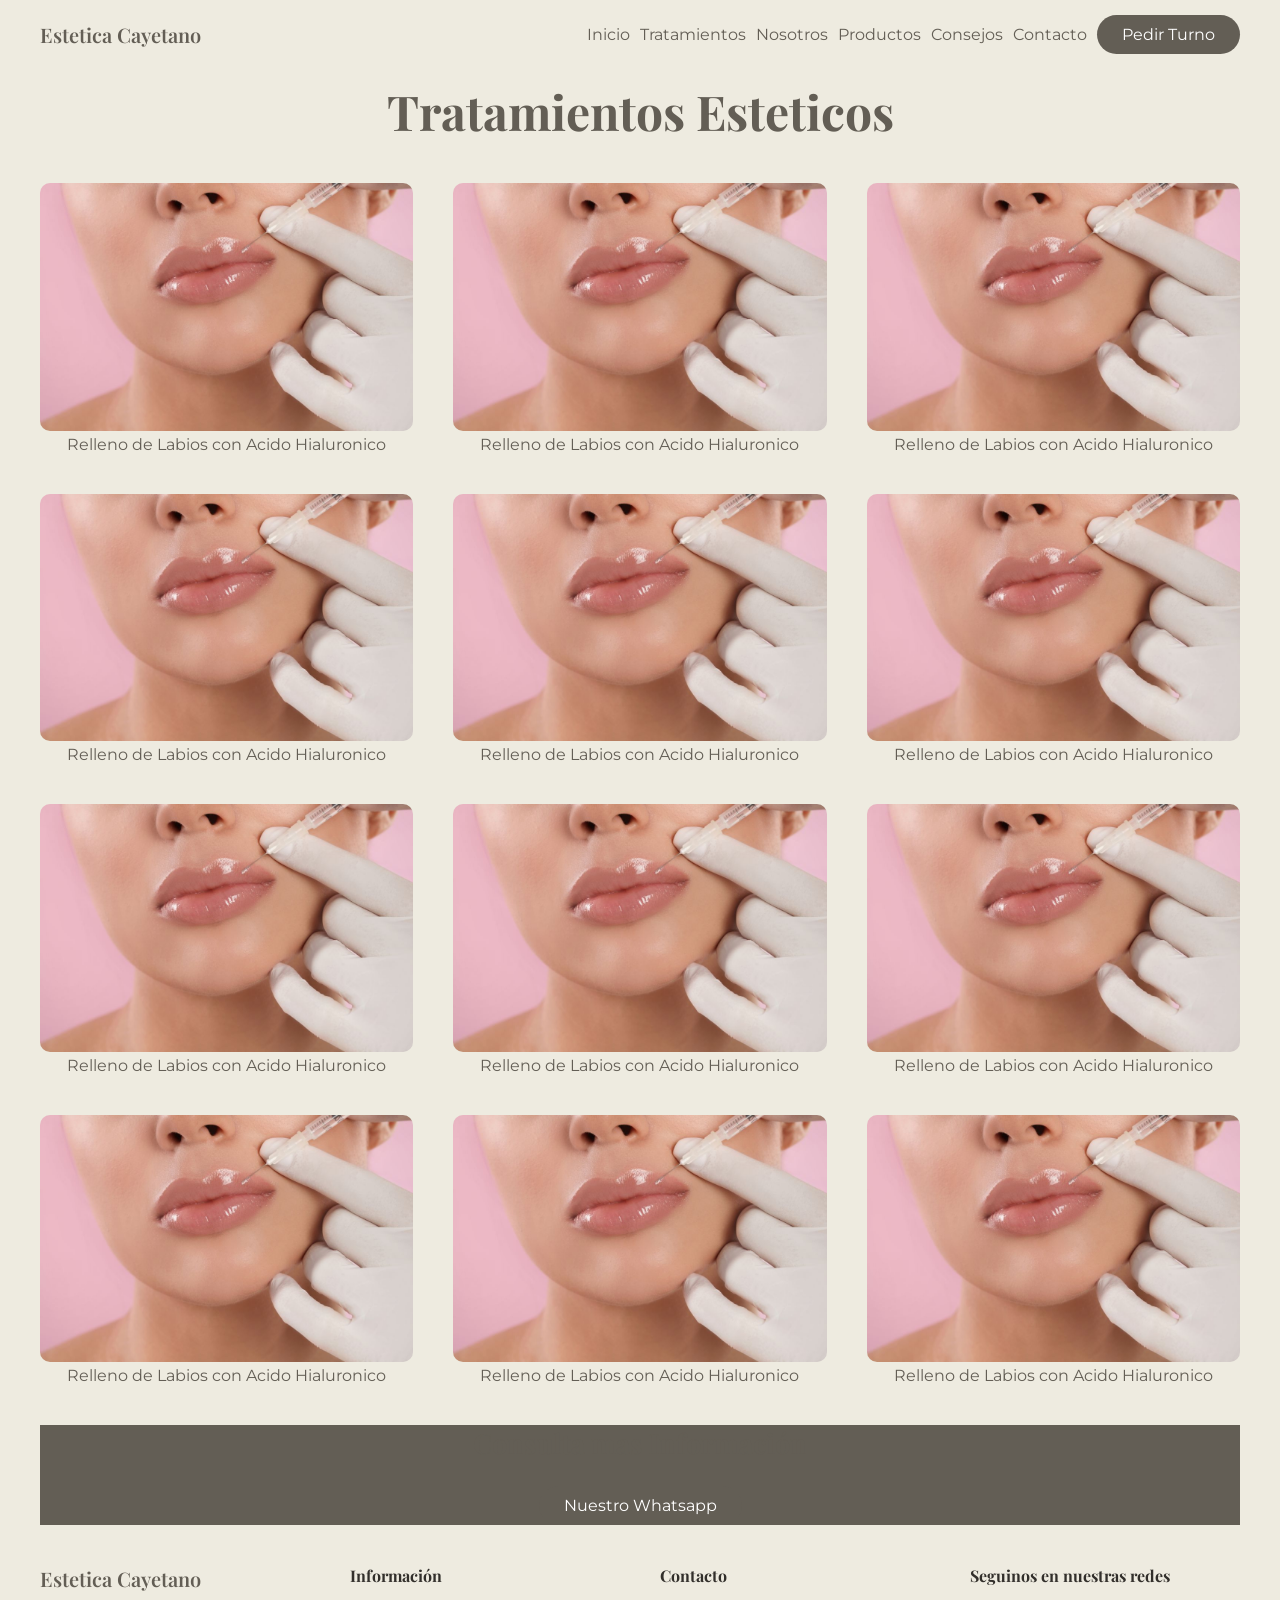
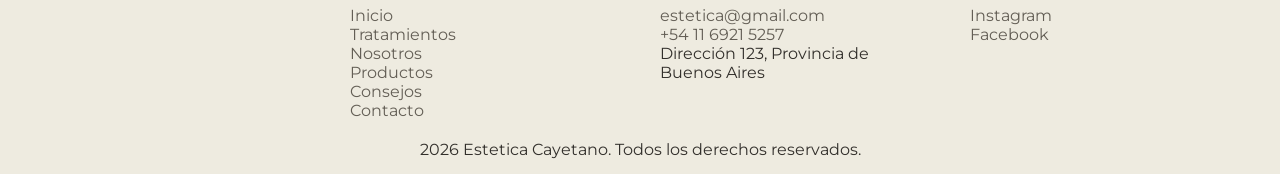
==== tratamientos.html @ 42848b3e "Corrección del footer y contenido en la pagina de tratamientos" ====
<!DOCTYPE html>
<html lang="en">

<head>
    <meta charset="UTF-8">
    <meta name="viewport" content="width=device-width, initial-scale=1.0">
    <link rel="stylesheet" href="./assets/css/style.css">
    <link rel="preconnect" href="https://fonts.googleapis.com">
    <link rel="preconnect" href="https://fonts.gstatic.com" crossorigin>
    <link
        href="https://fonts.googleapis.com/css2?family=Montserrat:wght@300;400;500&family=Playfair+Display:ital,wght@0,500;0,600;1,400&display=swap"
        rel="stylesheet">
    <title>Nuestroa Tratamientos</title>
</head>

<body>
    <header>
        <div class="contenedor">
            <header class="cabezal margin-bottom-l">
                <a class="marca" href="./index.html">Estetica Cayetano</a>
                <nav>
                    <ul class="lista-menu">
                        <li>
                            <a href="index.html">Inicio</a>
                        </li>
                        <li>
                            <a href="./tratamientos.html">Tratamientos</a>
                        </li>
                        <li>
                            <a href="./nosotros.html">Nosotros</a>
                        </li>
                        <li>
                            <a href="./productos.html">Productos</a>
                        </li>
                        <li>
                            <a href="./consejos.html">Consejos</a>
                        </li>
                        <li>
                            <a href="./contacto.html">Contacto</a>
                        </li>
                        <li>
                            <a class=" boton boton-primario" href="./contacto.html">Pedir Turno</a>
                        </li>
                    </ul>
                </nav>
            </header>

            <main>
                <nav>
                    <h1 class="titulo texto texto-centrado margin-bottom-xl">Tratamientos Esteticos</h1>

                    <div class="display-grid display-grid-3 texto-centrado margin-bottom-xl">
                        <div>
                            <a href="./labios.html"><img src="./assets/img/labios-con-acido.jpg"
                                    alt="Relleno de Labios con Acido Hialuronico">Relleno de Labios con Acido
                                Hialuronico</a>
                        </div>

                        <div>
                            <a href="./labios.html"><img src="./assets/img/labios-con-acido.jpg"
                                    alt="Relleno de Labios con Acido Hialuronico">Relleno de Labios con Acido
                                Hialuronico</a>
                        </div>

                        <div>
                            <a href="./labios.html"><img src="./assets/img/labios-con-acido.jpg"
                                    alt="Relleno de Labios con Acido Hialuronico">Relleno de Labios con Acido
                                Hialuronico</a>
                        </div>

                        <div>
                            <a href="./labios.html"><img src="./assets/img/labios-con-acido.jpg"
                                    alt="Relleno de Labios con Acido Hialuronico">Relleno de Labios con Acido
                                Hialuronico</a>
                        </div>

                        <div>
                            <a href="./labios.html"><img src="./assets/img/labios-con-acido.jpg"
                                    alt="Relleno de Labios con Acido Hialuronico">Relleno de Labios con Acido
                                Hialuronico</a>
                        </div>

                        <div>
                            <a href="./labios.html"><img src="./assets/img/labios-con-acido.jpg"
                                    alt="Relleno de Labios con Acido Hialuronico">Relleno de Labios con Acido
                                Hialuronico</a>
                        </div>

                        <div>
                            <a href="./labios.html"><img src="./assets/img/labios-con-acido.jpg"
                                    alt="Relleno de Labios con Acido Hialuronico">Relleno de Labios con Acido
                                Hialuronico</a>
                        </div>

                        <div>
                            <a href="./labios.html"><img src="./assets/img/labios-con-acido.jpg"
                                    alt="Relleno de Labios con Acido Hialuronico">Relleno de Labios con Acido
                                Hialuronico</a>
                        </div>

                        <div>
                            <a href="./labios.html"><img src="./assets/img/labios-con-acido.jpg"
                                    alt="Relleno de Labios con Acido Hialuronico">Relleno de Labios con Acido
                                Hialuronico</a>
                        </div>

                        <div>
                            <a href="./labios.html"><img src="./assets/img/labios-con-acido.jpg"
                                    alt="Relleno de Labios con Acido Hialuronico">Relleno de Labios con Acido
                                Hialuronico</a>
                        </div>

                        <div>
                            <a href="./labios.html"><img src="./assets/img/labios-con-acido.jpg"
                                    alt="Relleno de Labios con Acido Hialuronico">Relleno de Labios con Acido
                                Hialuronico</a>
                        </div>

                        <div>
                            <a href="./labios.html"><img src="./assets/img/labios-con-acido.jpg"
                                    alt="Relleno de Labios con Acido Hialuronico">Relleno de Labios con Acido
                                Hialuronico</a>
                        </div>
                    </div>

                    <div class="texto-centrado consulta margin-bottom-xl">
                        <h2>Consulta mas Información</h2>

                        <div>
                            <div>
                                <a class="boton boton-primario" href="tel:+541169215257">Nuestro Whatsapp</a>
                            </div>
                        </div>
                    </div>


                </nav>
            </main>

            <footer class="pie-de-pagina texto-izquierda">

                <nav>
                    <div class="display-grid display-grid-4">
                        <div>
                            <a class="marca" href="./index.html">Estetica Cayetano</a>
                        </div>

                        <div>
                            <h4>Información</h4>
                            <ul class="lista-limpia">
                                <li>
                                    <a href="index.html">Inicio</a>
                                </li>
                                <li>
                                    <a href="./tratamientos.html">Tratamientos</a>
                                </li>
                                <li>
                                    <a href="./nosotros.html">Nosotros</a>
                                </li>
                                <li>
                                    <a href="./productos.html">Productos</a>
                                </li>
                                <li>
                                    <a href="./consejos.html">Consejos</a>
                                </li>
                                <li>
                                    <a href="./contacto.html">Contacto</a>
                                </li>
                            </ul>
                        </div>

                        <div>
                            <h4>Contacto</h4>
                            <ul class="lista-limpia">
                                <li>
                                    <a href="mailto:estetica@gmail.com">estetica@gmail.com</a>
                                </li>
                                <li>
                                    <a href="tel:+541169215257">+54 11 6921 5257</a>
                                </li>
                                <li>
                                    Dirección 123, Provincia de Buenos Aires
                                </li>
                            </ul>
                        </div>


                        <div>
                            <h4>Seguinos en nuestras redes</h4>
                            <ul class="lista-limpia">
                                <li>
                                    <a href="https://instagram.com" target="_blank">Instagram</a>
                                </li>
                                <li>
                                    <a href="https://facebook.com" target="_blank">Facebook</a>
                                </li>
                            </ul>
                        </div>
                    </div>
                </nav>
                <p class="texto-centrado">2026 Estetica Cayetano. Todos los derechos reservados.</p>
            </footer>
        </div>


</body>

</html>
---- assets/css/style.css ----
:root {
    --color-gris: #FFFFFF;
    --color-fondo: #EEEBE0;
    --color-primario: #635E55;
    --color-primario-hover: #4D4942;
    --color-secundario: #E2D1C2;
    --color-secundario-hover: #D6C2B0;
    --color-texto: #322F2B;
    --fuente-titulos: 'Playfair Display', serif;
    --fuente-textos: 'Montserrat', sans-serif;
    --tamaño-texto: 16px;
    --tamaño-texto-l: 20px;
    --gap-xs: 5px;
    --gap-s: 10px;
    --gap: 15px;
    --gap-l: 25px;
    --gap-xl: 40px;
    --gap-xxl: 70px;
    --radius: 10px;
    --radius-s: 5px;
    --radius-l: 100px;
}

* {
    margin: 0;
    padding: 0;
}

body {
    background-color: var(--color-fondo);
    color: var(--color-texto);
    font-family: var(--fuente-textos);
    font-size: var(--tamaño-texto);
}

img {
    width: 100%;
    height: auto;
    border-radius: var(--radius);
}

a {
    color: var(--color-primario);
    text-decoration: none;
}

a:hover {
    color: var(--color-primario-hover);
}

h1, h2, h3, h4, h5, h6 {
    margin-bottom: var(--gap-l);
    font-family: var(--fuente-titulos);
}

h1 {
    color: var(--color-primario);
    font-size: calc(var(--tamaño-texto) * 3);
}

h2 {
    color: var(--color-primario);
    font-size: calc(var(--tamaño-texto) * 1.7);
}

h3 {
    margin-bottom: var(--gap-s);
}

h4 {
    margin-bottom: 0;
}

p {
    margin-bottom: var(--gap);
}

ul {
    padding-left: var(--gap-l);
}

li {
    margin-bottom: var(--gap-xs);
}

table {
    border: 1px solid var(--color-texto);
    width: 100%;
    text-align: center;
}

th {
    border: 1px solid var(--color-texto);
    padding: var(--tamaño-texto);
}

td {
    border: 1px solid var(--color-texto);
    padding: var(--gap);
}

tfoot {
    font-weight: 600;
}

.texto-centrado {
    text-align: center;
}

.texto-izquierda {
    text-align: left;
}

.texto-derecha {
    text-align: right;
}

.texto-balanceado {
    text-wrap: balance;
}

.lista-limpia {
    padding-left: 0;
    list-style: none;
    margin: 20px 0;
}

.lista-puntos {
    margin: 20px 0;
}

.lista-limpia li {
    margin-bottom: var(--margin-xs);
}

.lista-menu {
    display: flex;
    gap: var(--gap-s);
    justify-content: center;
    align-items: center;
    padding-left: 0;
    list-style: none;
}
.lista-menu li {
    margin-bottom: 0;
}

.lista-menu li a {
    text-decoration: none;
}

.lista-menu li a:hover {
    text-decoration: underline;
}

/* SISTEMAS GRILLA */

.display-grid {
    display: grid;
    gap: var(--gap);
}

.display-grid-l {
    gap: var(--gap-l);
}

.display-grid-2 {
    grid-template-columns: repeat(2,1fr);
}

.display-grid-3 {
    grid-template-columns: repeat(3,1fr);
    gap: var(--gap-xl);
}

.display-grid-4 {
    grid-template-columns: repeat(4,1fr);
    gap: var(--gap-xl);
}

/* AJUSTES DE IMAGENES */

.img-cover {
    object-fit: cover;
}


.boton {
    padding: var(--gap-s) var(--gap-l) var(--gap-s) var(--gap-l); /* Arriba, derecha, abajo e izquierda */
    display: inline-block;
    border-radius: var(--radius-l);
    text-decoration: none;
}

.boton-l {
    font-size: var(--tamaño-texto-l);
    padding: var(--gap) var(--gap-l) var(--gap) var(--gap-l);
}

.boton-primario {
    background-color: var(--color-primario);
    color: white;
}

.boton-primario:hover {
    background-color: var(--color-primario-hover);
    color: white;  
}

.boton-secundario {
    background-color: var(--color-secundario);
    color: var(--color-primario-hover);
}

.boton-secundario:hover {
    background-color: var(--color-secundario-hover);
    color: var(--color-primario-hover);  
}
.contenedor {
    max-width: 1200px;
    margin-left: auto;
    margin-right: auto;
    padding: var(--gap);
    
    /* border: 1px solid var(--color-texto);
    border-radius: var(--tamaño-texto);*/
}

.cabezal {
    display: flex;
    justify-content: space-between;
    align-items: center;
}

.marca {
    font-family: var(--fuente-titulos);
    font-size: var(--tamaño-texto-l);
    font-weight: 600;
    color: var(--color-primario);
}

.seccion {
    padding-top: var(--gap-l);
    padding-bottom: var(--gap-l);
}

.seccion-xl {
    padding-top: var(--gap-xl);
    padding-bottom: var(--gap-xl);
}

.grilla-flex {
    display: flex;
    gap: var(--gap);
}

.icono-review {
    width: 50px;
    height: 50px;
    border-radius: 50%;
    object-fit: cover;

}

.pie-de-pagina {
}

.pie-de-pagina p {
    margin-bottom: 0;
    
}

.separacion-redes {
    margin-top: var(--tamaño-texto);
    margin-bottom: var(--tamaño-texto);
}

/* SISTEMA DE MARGIN Y PADDING */

.margin-bottom {
    margin-bottom:  var(--gap);
}

.margin-bottom-xs {
    margin-bottom:  var(--gap-xs);
}

.margin-bottom-s {
    margin-bottom:  var(--gap-s);
}

.margin-bottom-l {
    margin-bottom:  var(--gap-l);
}

.margin-bottom-xl {
    margin-bottom:  var(--gap-xl);
}

.margin-bottom-xxl {
    margin-bottom: var(--gap-xxl);
}

.margin-top {
    margin-top:  var(--gap);
}

.margin-top-xs {
    margin-top:  var(--gap-xs);
}

.margin-top-s {
    margin-top:  var(--gap-s);
}

.margin-top-l {
    margin-top:  var(--gap-l);
}

.margin-top-xl {
    margin-top:  var(--gap-xl);
}

.padding-bottom {
    padding-bottom:  var(--gap);
}

.padding-bottom-xs{
    padding-bottom:  var(--gap-xs);
}

.padding-bottom-s {
    padding-bottom:  var(--gap-s);
}

.padding-bottom-l {
    padding-bottom:  var(--gap-l);
}

.padding-top {
    padding-top:  var(--gap);
}

.padding-top-xs{
    padding-top:  var(--gap-xs);
}

.padding-top-s {
    padding-top:  var(--gap-s);
}

.padding-top-l {
    padding-top:  var(--gap-l);
}

/* TESTIMONIOS */

.tarjeta-testimonios {
    background-color: var(--color-gris);
    border-radius: var(--radius);
    padding: var(--gap);
}

.fila-review {
    align-items: center;
}

.fila-review img {
    margin: 0;
}

/* TRATAMIENTOS */

.consulta {
    background-color: #635E55;
    padding: 0;
}
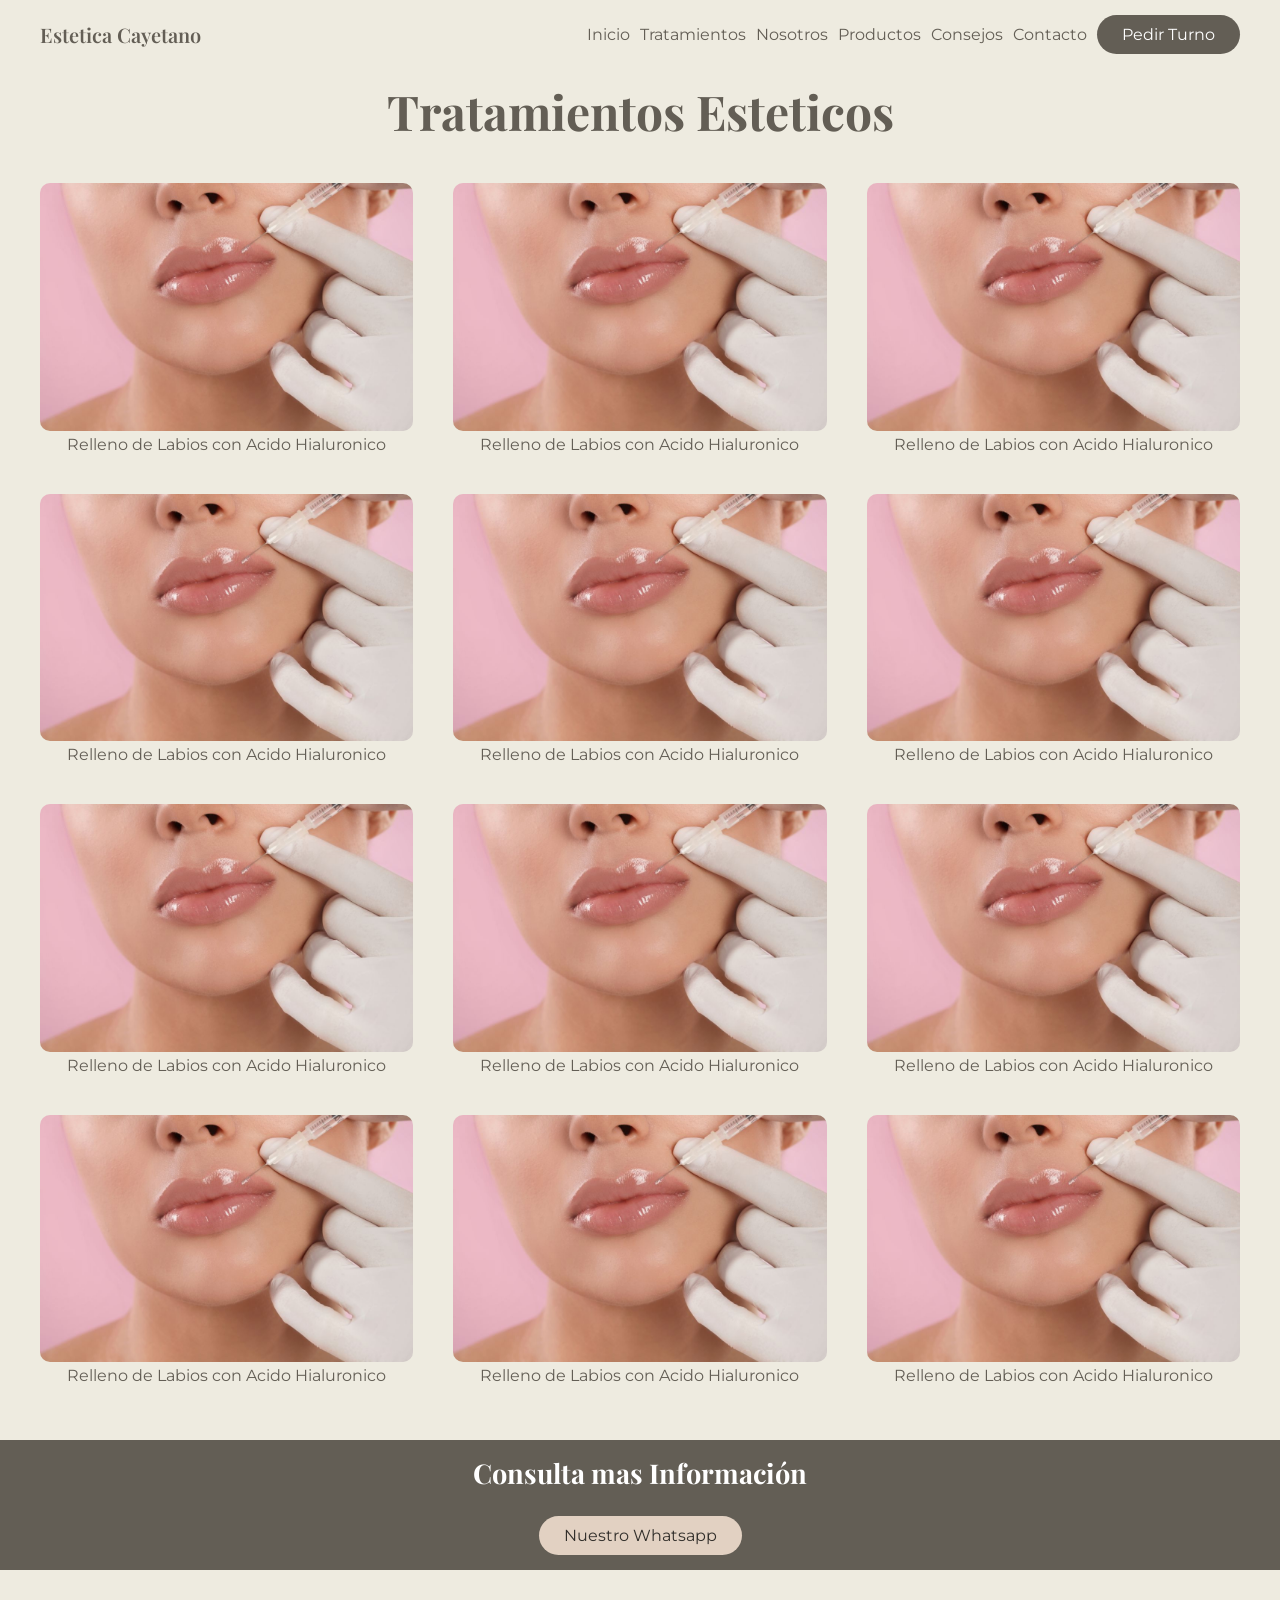
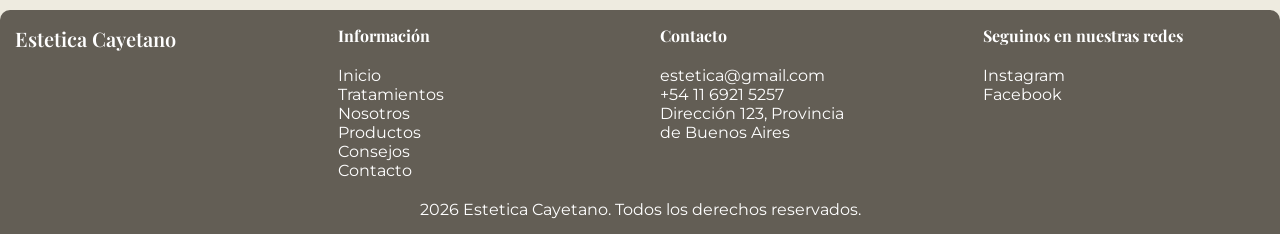
==== commit c4129579: "Corrección de footer, reviews y banner en testimonios" ====
--- a/tratamientos.html
+++ b/tratamientos.html
@@ -123,21 +123,24 @@
                         </div>
                     </div>
 
-                    <div class="texto-centrado consulta margin-bottom-xl">
-                        <h2>Consulta mas Información</h2>
-
-                        <div>
-                            <div>
-                                <a class="boton boton-primario" href="tel:+541169215257">Nuestro Whatsapp</a>
-                            </div>
-                        </div>
-                    </div>
+
 
 
                 </nav>
             </main>
-
-            <footer class="pie-de-pagina texto-izquierda">
+        </div>
+
+        <div class="texto-centrado consulta margin-bottom-xl">
+            <h2>Consulta mas Información</h2>
+
+            <div>
+                <div>
+                    <a class="boton boton-secundario" href="tel:+541169215257">Nuestro Whatsapp</a>
+                </div>
+            </div>
+        </div>
+
+        <footer class="pie-de-pagina texto-izquierda texto-balanceado">
 
                 <nav>
                     <div class="display-grid display-grid-4">
@@ -198,9 +201,9 @@
                         </div>
                     </div>
                 </nav>
+                </nav>
                 <p class="texto-centrado">2026 Estetica Cayetano. Todos los derechos reservados.</p>
             </footer>
-        </div>
 
 
 </body>
--- a/assets/css/style.css
+++ b/assets/css/style.css
@@ -263,12 +263,22 @@
 }
 
 .pie-de-pagina {
+    padding: var(--gap);
+    border-top-left-radius: var(--radius);
+    border-top-right-radius: var(--radius);
+    background-color: var(--color-primario);
+    color: white;
+}
+
+.pie-de-pagina a {
+    color: white;
 }
 
 .pie-de-pagina p {
     margin-bottom: 0;
-    
-}
+}
+
+
 
 .separacion-redes {
     margin-top: var(--tamaño-texto);
@@ -362,16 +372,24 @@
 }
 
 .fila-review {
+    display: flex;
     align-items: center;
-}
-
-.fila-review img {
-    margin: 0;
+    gap: var(--gap);
 }
 
 /* TRATAMIENTOS */
 
 .consulta {
     background-color: #635E55;
-    padding: 0;
-}
+    padding: var(--gap);
+    color: white;
+}
+
+.consulta a {
+    background-color: var(--color-secundario);
+    color: var(--color-texto);
+}
+
+.consulta h2 {
+    color: var(--color-gris);
+}
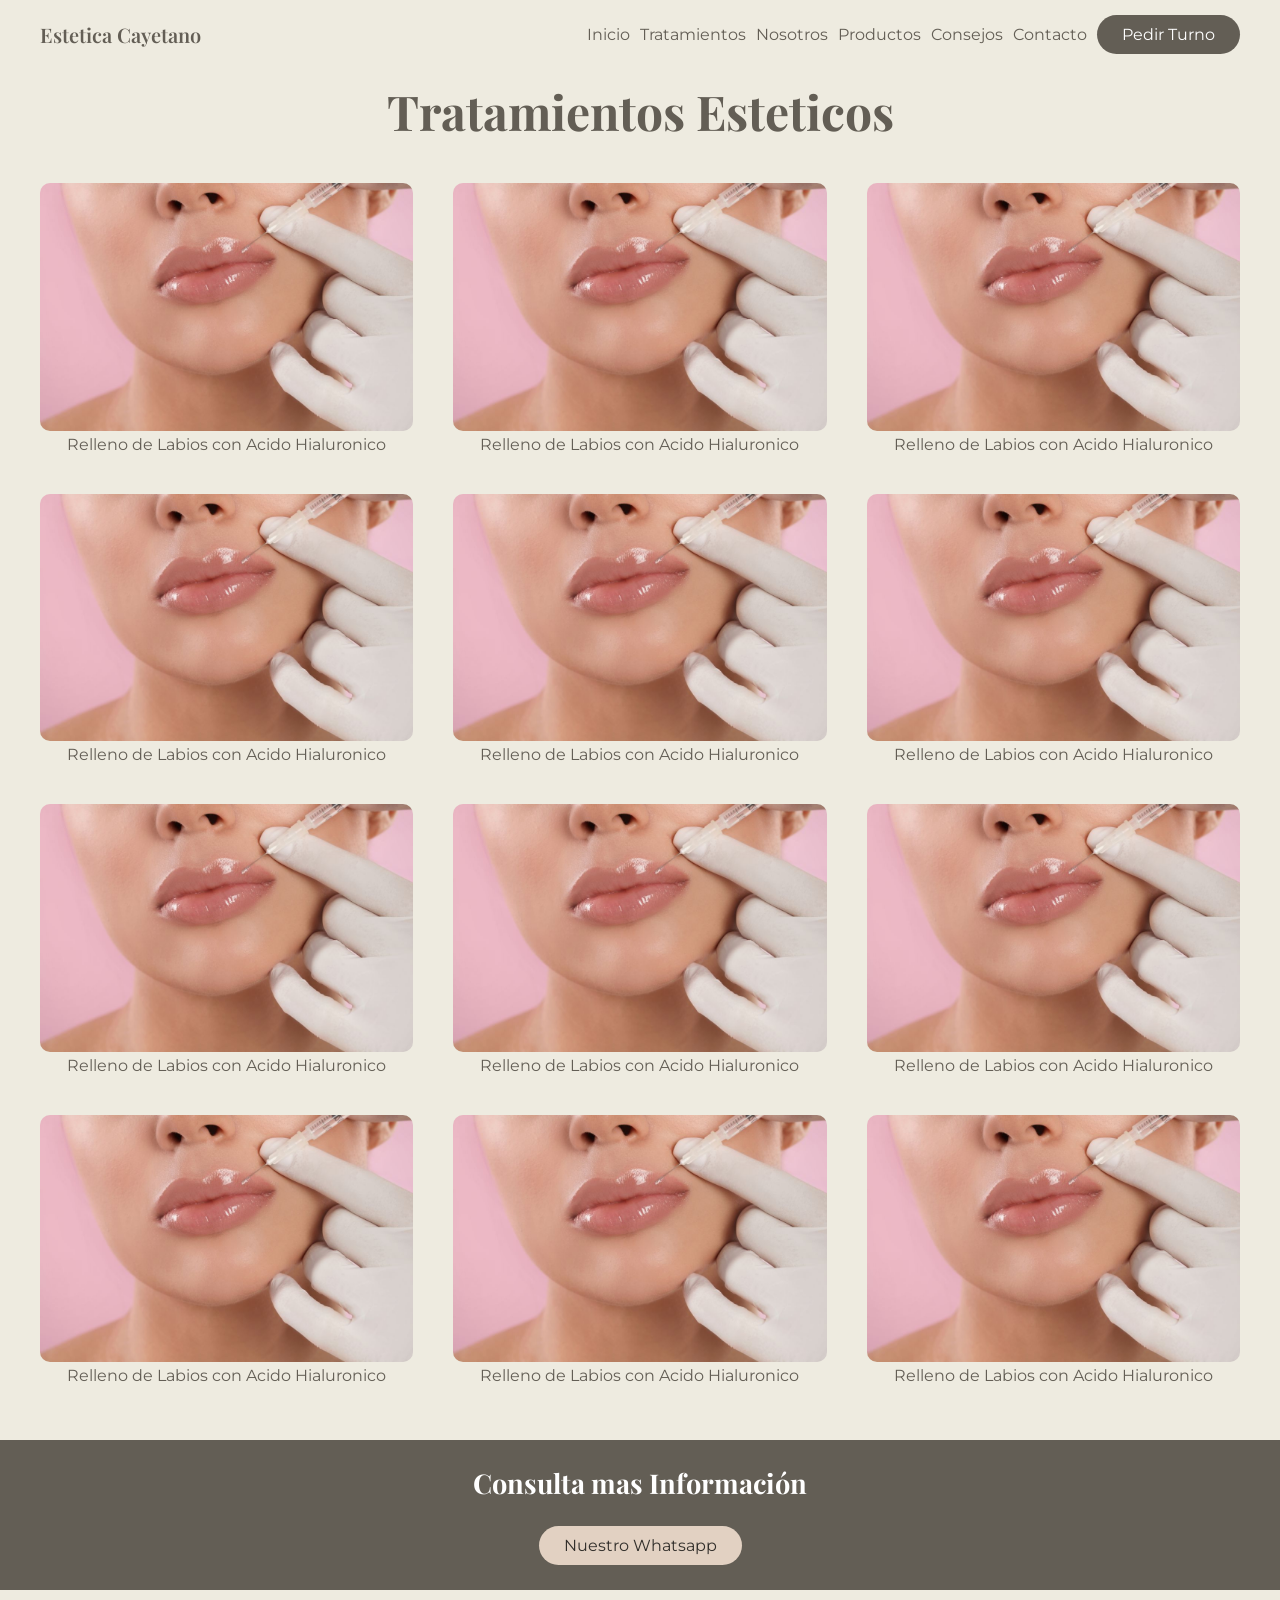
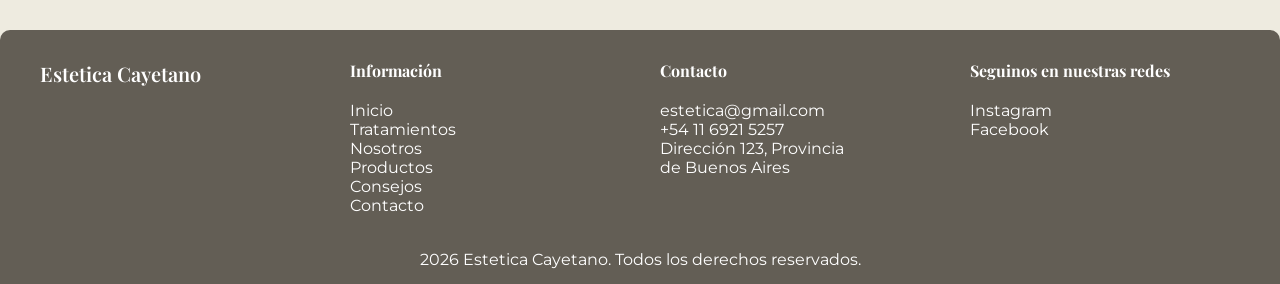
==== commit 130cf94f: "Corrección espacios del footer" ====
--- a/tratamientos.html
+++ b/tratamientos.html
@@ -141,7 +141,7 @@
         </div>
 
         <footer class="pie-de-pagina texto-izquierda texto-balanceado">
-
+            <div class="contenedor">
                 <nav>
                     <div class="display-grid display-grid-4">
                         <div>
@@ -201,9 +201,11 @@
                         </div>
                     </div>
                 </nav>
-                </nav>
-                <p class="texto-centrado">2026 Estetica Cayetano. Todos los derechos reservados.</p>
-            </footer>
+            </div>
+
+
+            <p class="texto-centrado">2026 Estetica Cayetano. Todos los derechos reservados.</p>
+        </footer>
 
 
 </body>
--- a/assets/css/style.css
+++ b/assets/css/style.css
@@ -381,7 +381,7 @@
 
 .consulta {
     background-color: #635E55;
-    padding: var(--gap);
+    padding: var(--gap-l);
     color: white;
 }
 
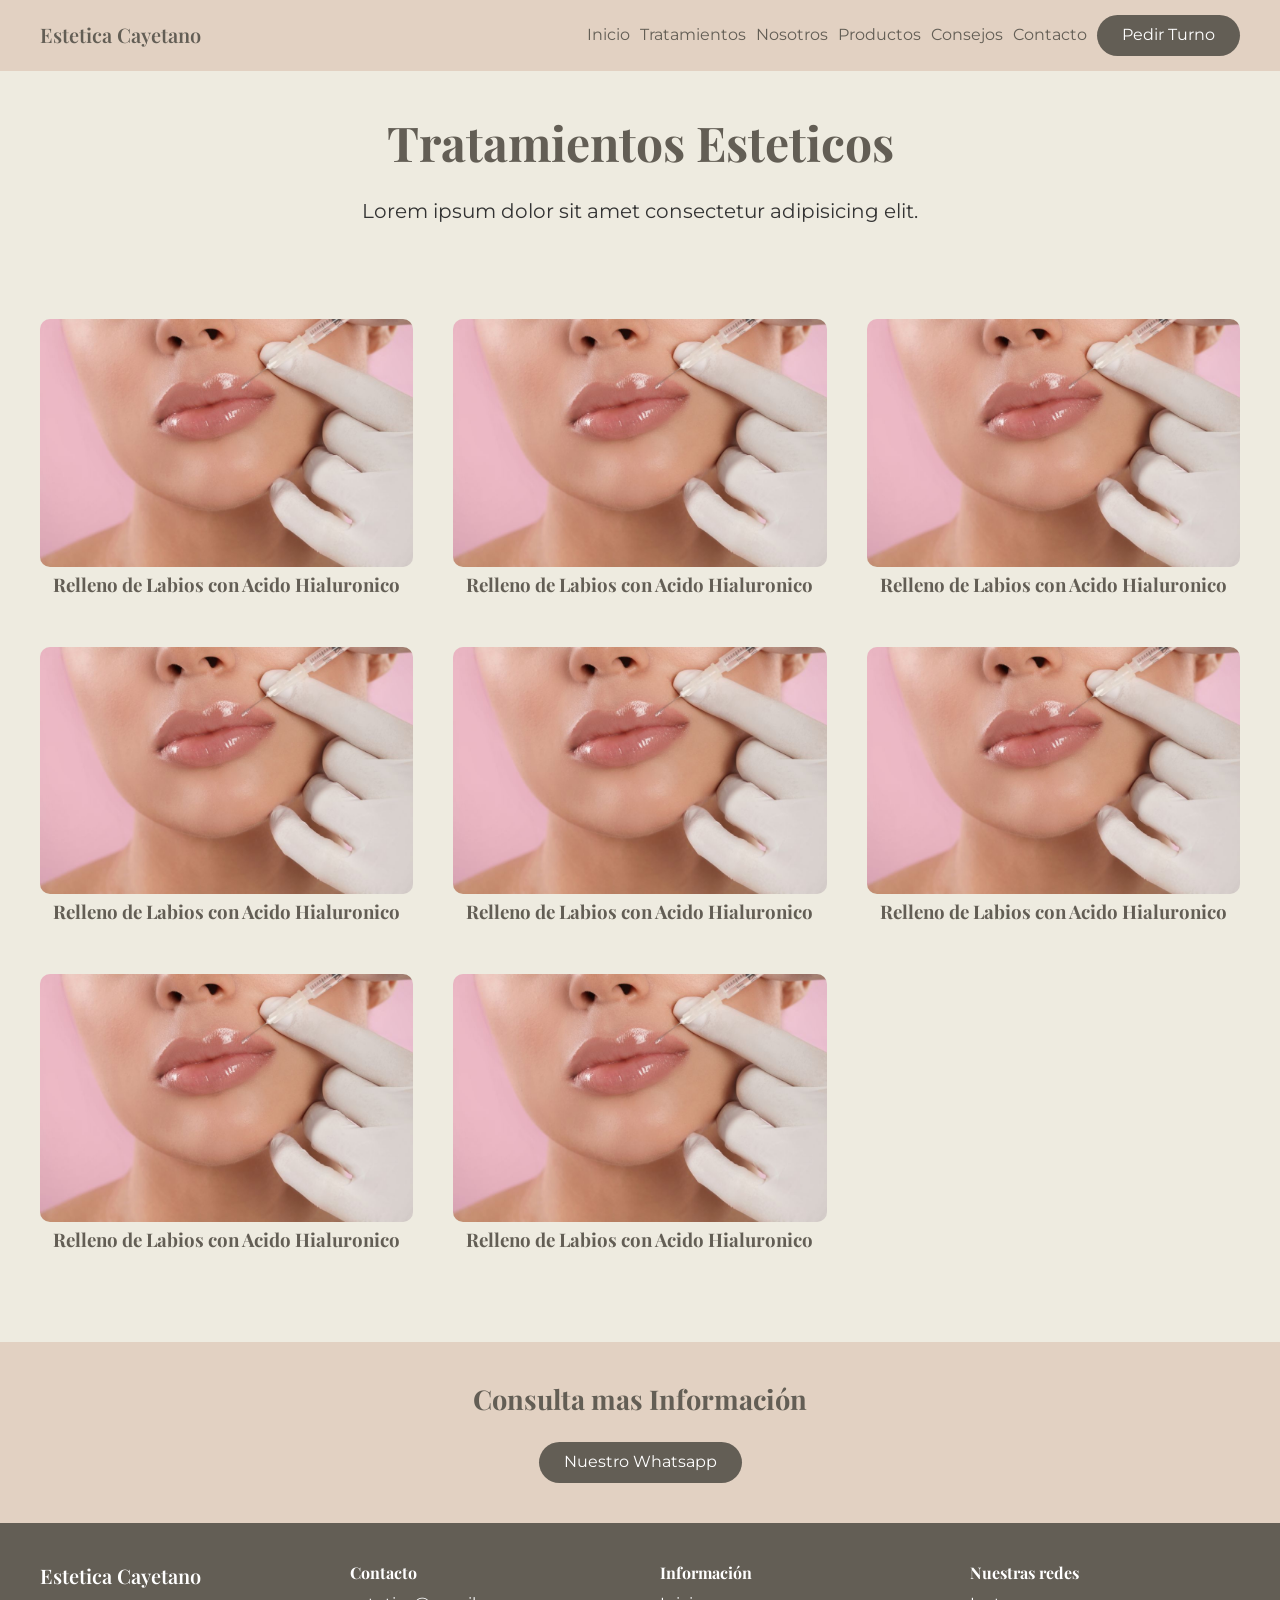
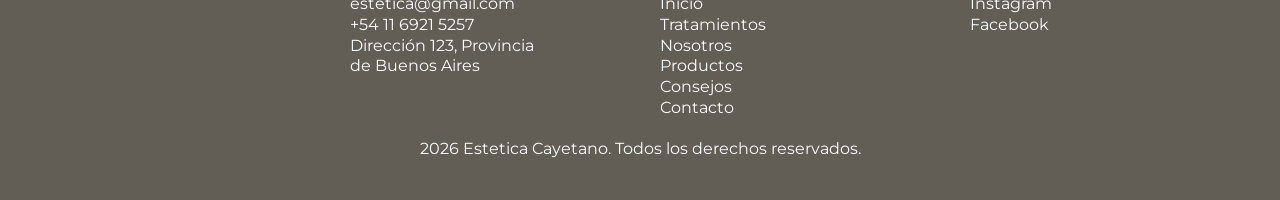
==== commit 7233e173: "Cambios en la clase" ====
--- a/tratamientos.html
+++ b/tratamientos.html
@@ -10,16 +10,145 @@
     <link
         href="https://fonts.googleapis.com/css2?family=Montserrat:wght@300;400;500&family=Playfair+Display:ital,wght@0,500;0,600;1,400&display=swap"
         rel="stylesheet">
-    <title>Nuestroa Tratamientos</title>
+    <title>Nuestros Tratamientos</title>
 </head>
 
 <body>
-    <header>
+    <div class="cabezal fondo-secundario padding-top padding-bottom">
         <div class="contenedor">
-            <header class="cabezal margin-bottom-l">
-                <a class="marca" href="./index.html">Estetica Cayetano</a>
-                <nav>
-                    <ul class="lista-menu">
+            <a class="marca" href="./index.html">Estetica Cayetano</a>
+            <nav>
+                <ul class="lista-menu">
+                    <li>
+                        <a href="index.html">Inicio</a>
+                    </li>
+                    <li>
+                        <a href="./tratamientos.html">Tratamientos</a>
+                    </li>
+                    <li>
+                        <a href="./nosotros.html">Nosotros</a>
+                    </li>
+                    <li>
+                        <a href="./productos.html">Productos</a>
+                    </li>
+                    <li>
+                        <a href="./consejos.html">Consejos</a>
+                    </li>
+                    <li>
+                        <a href="./contacto.html">Contacto</a>
+                    </li>
+                    <li>
+                        <a class=" boton boton-primario" href="./contacto.html">Pedir Turno</a>
+                    </li>
+                </ul>
+            </nav>
+        </div>
+    </div>
+
+    <main>
+        <section class="seccion-xl texto-centrado">
+            <div class="contenedor">
+                <h1>Tratamientos Esteticos</h1>
+                <p class="texto-bajada">Lorem ipsum dolor sit amet consectetur adipisicing elit.</p>
+            </div>
+        </section>
+
+        <section class="seccion-xl texto-centrado">
+            <div class="contenedor">
+                <div class="display-grid display-grid-3 texto-centrado margin-bottom-xl">
+                    <div>
+                        <a href="./labios.html">
+                            <img src="./assets/img/labios-con-acido.jpg" alt="Relleno de Labios con Acido Hialuronico"/>
+                            <h3>Relleno de Labios con Acido Hialuronico</h3>
+                        </a>
+                    </div>
+
+                    <div>
+                        <a href="./labios.html">
+                            <img src="./assets/img/labios-con-acido.jpg" alt="Relleno de Labios con Acido Hialuronico"/>
+                            <h3>Relleno de Labios con Acido Hialuronico</h3>
+                        </a>
+                    </div>
+
+                    <div>
+                        <a href="./labios.html">
+                            <img src="./assets/img/labios-con-acido.jpg" alt="Relleno de Labios con Acido Hialuronico"/>
+                            <h3>Relleno de Labios con Acido Hialuronico</h3>
+                        </a>
+                    </div>
+
+                    <div>
+                        <a href="./labios.html">
+                            <img src="./assets/img/labios-con-acido.jpg" alt="Relleno de Labios con Acido Hialuronico"/>
+                            <h3>Relleno de Labios con Acido Hialuronico</h3>
+                        </a>
+                    </div>
+
+                    <div>
+                        <a href="./labios.html">
+                            <img src="./assets/img/labios-con-acido.jpg" alt="Relleno de Labios con Acido Hialuronico"/>
+                            <h3>Relleno de Labios con Acido Hialuronico</h3>
+                        </a>
+                    </div>
+
+                    <div>
+                        <a href="./labios.html">
+                            <img src="./assets/img/labios-con-acido.jpg" alt="Relleno de Labios con Acido Hialuronico"/>
+                            <h3>Relleno de Labios con Acido Hialuronico</h3>
+                        </a>
+                    </div>
+
+                    <div>
+                        <a href="./labios.html">
+                            <img src="./assets/img/labios-con-acido.jpg" alt="Relleno de Labios con Acido Hialuronico"/>
+                            <h3>Relleno de Labios con Acido Hialuronico</h3>
+                        </a>
+                    </div>
+                    <div>
+                        <a href="./labios.html">
+                            <img src="./assets/img/labios-con-acido.jpg" alt="Relleno de Labios con Acido Hialuronico"/>
+                            <h3>Relleno de Labios con Acido Hialuronico</h3>
+                        </a>
+                    </div>
+
+                    
+                </div>
+            </div>
+        </section>
+
+        <section class="texto-centrado seccion-xl fondo-secundario">
+            <div class="contenedor">
+                <h2>Consulta mas Información</h2>
+                <a class="boton boton-primario" href="tel:+541169215257">Nuestro Whatsapp</a>
+            </div>
+        </section>
+    </main>
+
+    <footer id="pieDePagina" class="texto-balanceado seccion-xl fondo-primario">
+        <div class="contenedor">
+            <div class="display-grid display-grid-4">
+                <div>
+                    <a class="marca" href="./index.html">Estetica Cayetano</a>
+                </div>
+
+                <div>
+                    <h4>Contacto</h4>
+                    <ul class="lista-limpia margin-top-s">
+                        <li>
+                            <a href="mailto:estetica@gmail.com">estetica@gmail.com</a>
+                        </li>
+                        <li>
+                            <a href="tel:+541169215257">+54 11 6921 5257</a>
+                        </li>
+                        <li>
+                            Dirección 123, Provincia de Buenos Aires
+                        </li>
+                    </ul>
+                </div>
+
+                <div>
+                    <h4>Información</h4>
+                    <ul class="lista-limpia margin-top-s">
                         <li>
                             <a href="index.html">Inicio</a>
                         </li>
@@ -38,174 +167,26 @@
                         <li>
                             <a href="./contacto.html">Contacto</a>
                         </li>
+                    </ul>
+                </div>
+
+                <div>
+                    <h4>Nuestras redes</h4>
+                    <ul class="lista-limpia margin-top-s">
                         <li>
-                            <a class=" boton boton-primario" href="./contacto.html">Pedir Turno</a>
+                            <a href="https://instagram.com" target="_blank">Instagram</a>
+                        </li>
+                        <li>
+                            <a href="https://facebook.com" target="_blank">Facebook</a>
                         </li>
                     </ul>
-                </nav>
-            </header>
-
-            <main>
-                <nav>
-                    <h1 class="titulo texto texto-centrado margin-bottom-xl">Tratamientos Esteticos</h1>
-
-                    <div class="display-grid display-grid-3 texto-centrado margin-bottom-xl">
-                        <div>
-                            <a href="./labios.html"><img src="./assets/img/labios-con-acido.jpg"
-                                    alt="Relleno de Labios con Acido Hialuronico">Relleno de Labios con Acido
-                                Hialuronico</a>
-                        </div>
-
-                        <div>
-                            <a href="./labios.html"><img src="./assets/img/labios-con-acido.jpg"
-                                    alt="Relleno de Labios con Acido Hialuronico">Relleno de Labios con Acido
-                                Hialuronico</a>
-                        </div>
-
-                        <div>
-                            <a href="./labios.html"><img src="./assets/img/labios-con-acido.jpg"
-                                    alt="Relleno de Labios con Acido Hialuronico">Relleno de Labios con Acido
-                                Hialuronico</a>
-                        </div>
-
-                        <div>
-                            <a href="./labios.html"><img src="./assets/img/labios-con-acido.jpg"
-                                    alt="Relleno de Labios con Acido Hialuronico">Relleno de Labios con Acido
-                                Hialuronico</a>
-                        </div>
-
-                        <div>
-                            <a href="./labios.html"><img src="./assets/img/labios-con-acido.jpg"
-                                    alt="Relleno de Labios con Acido Hialuronico">Relleno de Labios con Acido
-                                Hialuronico</a>
-                        </div>
-
-                        <div>
-                            <a href="./labios.html"><img src="./assets/img/labios-con-acido.jpg"
-                                    alt="Relleno de Labios con Acido Hialuronico">Relleno de Labios con Acido
-                                Hialuronico</a>
-                        </div>
-
-                        <div>
-                            <a href="./labios.html"><img src="./assets/img/labios-con-acido.jpg"
-                                    alt="Relleno de Labios con Acido Hialuronico">Relleno de Labios con Acido
-                                Hialuronico</a>
-                        </div>
-
-                        <div>
-                            <a href="./labios.html"><img src="./assets/img/labios-con-acido.jpg"
-                                    alt="Relleno de Labios con Acido Hialuronico">Relleno de Labios con Acido
-                                Hialuronico</a>
-                        </div>
-
-                        <div>
-                            <a href="./labios.html"><img src="./assets/img/labios-con-acido.jpg"
-                                    alt="Relleno de Labios con Acido Hialuronico">Relleno de Labios con Acido
-                                Hialuronico</a>
-                        </div>
-
-                        <div>
-                            <a href="./labios.html"><img src="./assets/img/labios-con-acido.jpg"
-                                    alt="Relleno de Labios con Acido Hialuronico">Relleno de Labios con Acido
-                                Hialuronico</a>
-                        </div>
-
-                        <div>
-                            <a href="./labios.html"><img src="./assets/img/labios-con-acido.jpg"
-                                    alt="Relleno de Labios con Acido Hialuronico">Relleno de Labios con Acido
-                                Hialuronico</a>
-                        </div>
-
-                        <div>
-                            <a href="./labios.html"><img src="./assets/img/labios-con-acido.jpg"
-                                    alt="Relleno de Labios con Acido Hialuronico">Relleno de Labios con Acido
-                                Hialuronico</a>
-                        </div>
-                    </div>
-
-
-
-
-                </nav>
-            </main>
-        </div>
-
-        <div class="texto-centrado consulta margin-bottom-xl">
-            <h2>Consulta mas Información</h2>
-
-            <div>
-                <div>
-                    <a class="boton boton-secundario" href="tel:+541169215257">Nuestro Whatsapp</a>
                 </div>
             </div>
         </div>
 
-        <footer class="pie-de-pagina texto-izquierda texto-balanceado">
-            <div class="contenedor">
-                <nav>
-                    <div class="display-grid display-grid-4">
-                        <div>
-                            <a class="marca" href="./index.html">Estetica Cayetano</a>
-                        </div>
 
-                        <div>
-                            <h4>Información</h4>
-                            <ul class="lista-limpia">
-                                <li>
-                                    <a href="index.html">Inicio</a>
-                                </li>
-                                <li>
-                                    <a href="./tratamientos.html">Tratamientos</a>
-                                </li>
-                                <li>
-                                    <a href="./nosotros.html">Nosotros</a>
-                                </li>
-                                <li>
-                                    <a href="./productos.html">Productos</a>
-                                </li>
-                                <li>
-                                    <a href="./consejos.html">Consejos</a>
-                                </li>
-                                <li>
-                                    <a href="./contacto.html">Contacto</a>
-                                </li>
-                            </ul>
-                        </div>
-
-                        <div>
-                            <h4>Contacto</h4>
-                            <ul class="lista-limpia">
-                                <li>
-                                    <a href="mailto:estetica@gmail.com">estetica@gmail.com</a>
-                                </li>
-                                <li>
-                                    <a href="tel:+541169215257">+54 11 6921 5257</a>
-                                </li>
-                                <li>
-                                    Dirección 123, Provincia de Buenos Aires
-                                </li>
-                            </ul>
-                        </div>
-
-
-                        <div>
-                            <h4>Seguinos en nuestras redes</h4>
-                            <ul class="lista-limpia">
-                                <li>
-                                    <a href="https://instagram.com" target="_blank">Instagram</a>
-                                </li>
-                                <li>
-                                    <a href="https://facebook.com" target="_blank">Facebook</a>
-                                </li>
-                            </ul>
-                        </div>
-                    </div>
-                </nav>
-            </div>
-
-
-            <p class="texto-centrado">2026 Estetica Cayetano. Todos los derechos reservados.</p>
-        </footer>
+        <p class="texto-centrado margin-cero">2026 Estetica Cayetano. Todos los derechos reservados.</p>
+    </footer>
 
 
 </body>
--- a/assets/css/style.css
+++ b/assets/css/style.css
@@ -1,11 +1,13 @@
 :root {
-    --color-gris: #FFFFFF;
-    --color-fondo: #EEEBE0;
     --color-primario: #635E55;
     --color-primario-hover: #4D4942;
     --color-secundario: #E2D1C2;
     --color-secundario-hover: #D6C2B0;
-    --color-texto: #322F2B;
+    --color-claro: white;
+    --color-oscuro: #333;
+    --color-gris: #EEE;
+    --color-texto: var(--color-oscuro);
+    --color-fondo: #EEEBE0;
     --fuente-titulos: 'Playfair Display', serif;
     --fuente-textos: 'Montserrat', sans-serif;
     --tamaño-texto: 16px;
@@ -31,6 +33,7 @@
     color: var(--color-texto);
     font-family: var(--fuente-textos);
     font-size: var(--tamaño-texto);
+    line-height: 1.3;
 }
 
 img {
@@ -46,6 +49,7 @@
 
 a:hover {
     color: var(--color-primario-hover);
+    text-decoration: underline;
 }
 
 h1, h2, h3, h4, h5, h6 {
@@ -113,6 +117,10 @@
 
 .texto-derecha {
     text-align: right;
+}
+
+.texto-bajada {
+    font-size: var(--tamaño-texto-l);
 }
 
 .texto-balanceado {
@@ -192,6 +200,10 @@
     text-decoration: none;
 }
 
+.boton:hover {
+    text-decoration: none;
+}
+
 .boton-l {
     font-size: var(--tamaño-texto-l);
     padding: var(--gap) var(--gap-l) var(--gap) var(--gap-l);
@@ -220,13 +232,13 @@
     max-width: 1200px;
     margin-left: auto;
     margin-right: auto;
-    padding: var(--gap);
+    padding: 0 var(--gap);
     
     /* border: 1px solid var(--color-texto);
     border-radius: var(--tamaño-texto);*/
 }
 
-.cabezal {
+.cabezal .contenedor {
     display: flex;
     justify-content: space-between;
     align-items: center;
@@ -239,6 +251,30 @@
     color: var(--color-primario);
 }
 
+/* SISTEMA COLORES DE FONDO */
+
+.fondo-primario {
+    background-color: var(--color-primario);
+}
+
+.fondo-primario * {
+    color: var(--color-claro);
+}
+
+.fondo-secundario {
+    background-color: var(--color-secundario);
+}
+
+.fondo-oscuro {
+    background-color: var(--color-oscuro);
+}
+
+.fondo-oscuro * {
+    color: var(--color-claro);
+}
+
+/* SISTEMAS DE SECCIONES */
+
 .seccion {
     padding-top: var(--gap-l);
     padding-bottom: var(--gap-l);
@@ -262,23 +298,10 @@
 
 }
 
-.pie-de-pagina {
-    padding: var(--gap);
+/* #pieDePagina {
     border-top-left-radius: var(--radius);
     border-top-right-radius: var(--radius);
-    background-color: var(--color-primario);
-    color: white;
-}
-
-.pie-de-pagina a {
-    color: white;
-}
-
-.pie-de-pagina p {
-    margin-bottom: 0;
-}
-
-
+} */
 
 .separacion-redes {
     margin-top: var(--tamaño-texto);
@@ -287,6 +310,18 @@
 
 /* SISTEMA DE MARGIN Y PADDING */
 
+.margin-cero {
+    margin: 0;
+}
+
+.margin-bottom-cero {
+    margin-bottom: 0;
+}
+
+.margin-top-cero {
+    margin-top: 0;
+}
+
 .margin-bottom {
     margin-bottom:  var(--gap);
 }
@@ -366,7 +401,7 @@
 /* TESTIMONIOS */
 
 .tarjeta-testimonios {
-    background-color: var(--color-gris);
+    background-color: var(--color-claro);
     border-radius: var(--radius);
     padding: var(--gap);
 }
@@ -377,19 +412,3 @@
     gap: var(--gap);
 }
 
-/* TRATAMIENTOS */
-
-.consulta {
-    background-color: #635E55;
-    padding: var(--gap-l);
-    color: white;
-}
-
-.consulta a {
-    background-color: var(--color-secundario);
-    color: var(--color-texto);
-}
-
-.consulta h2 {
-    color: var(--color-gris);
-}
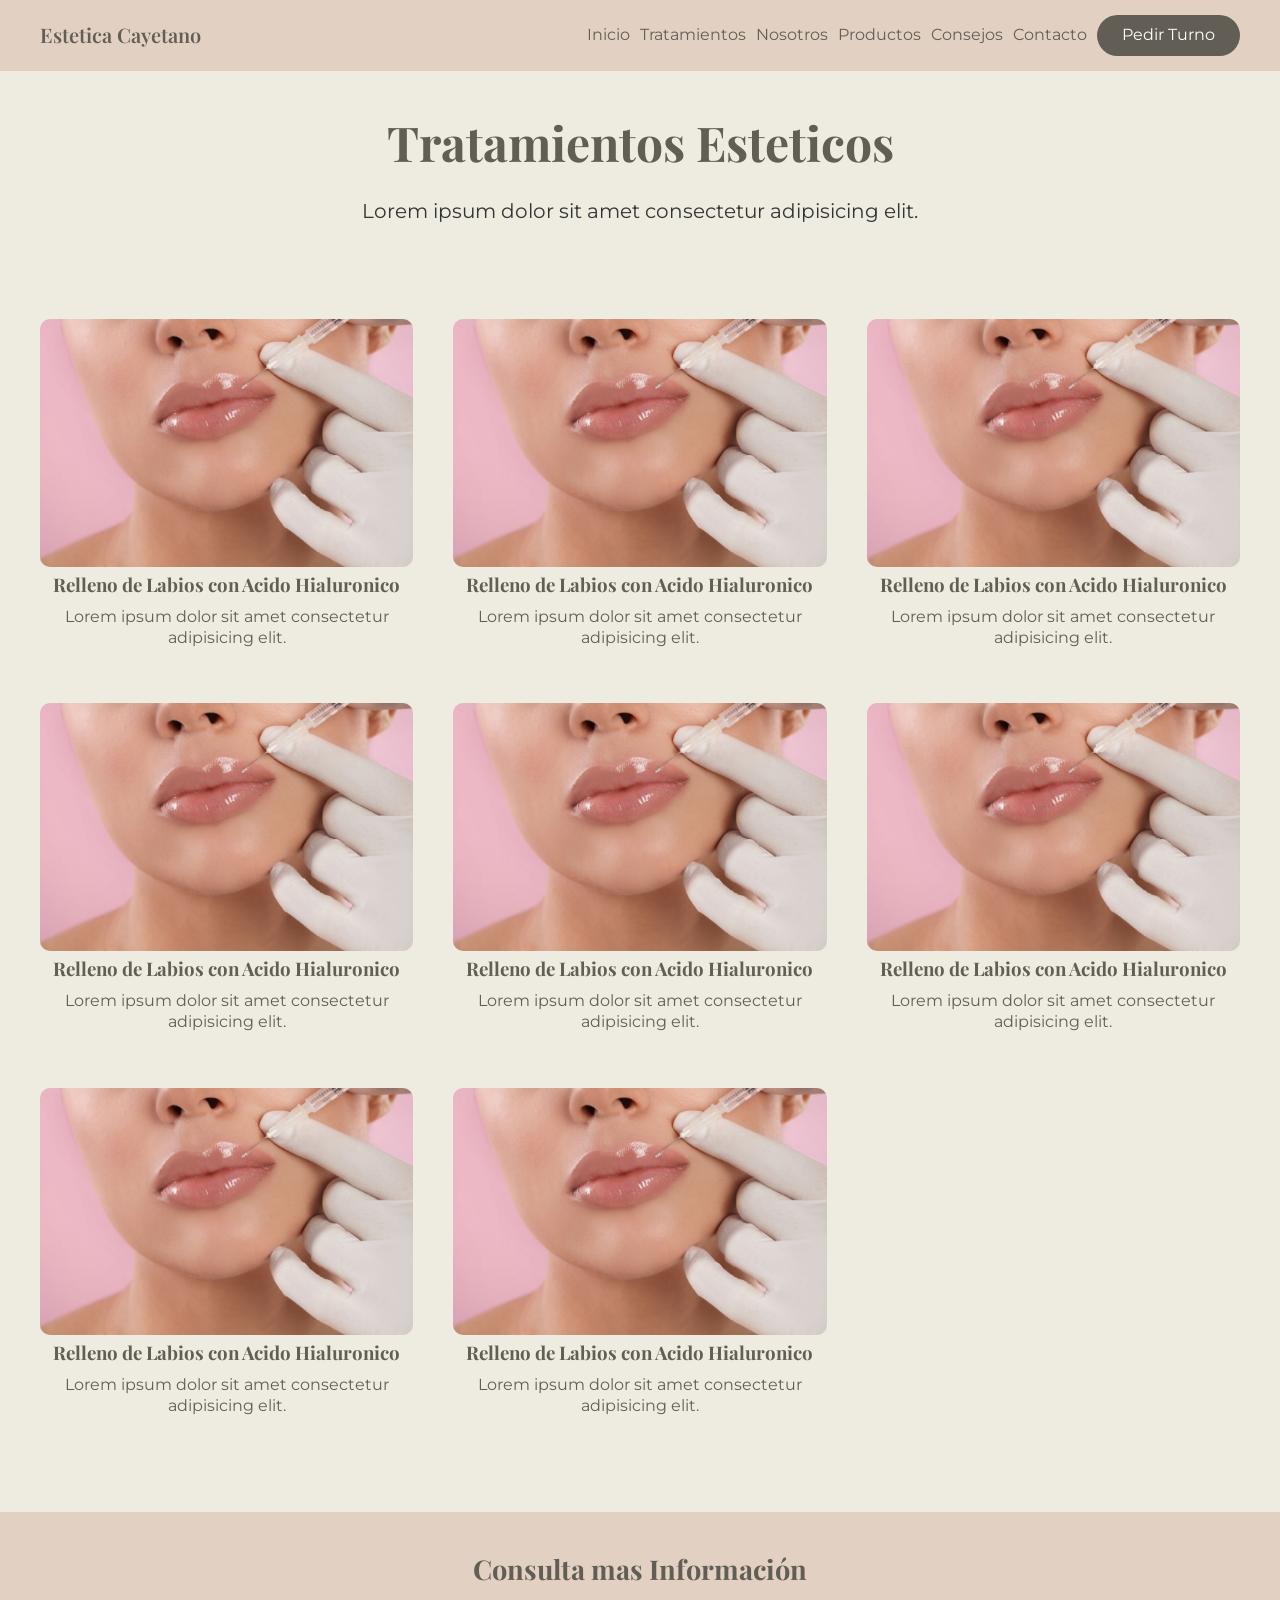
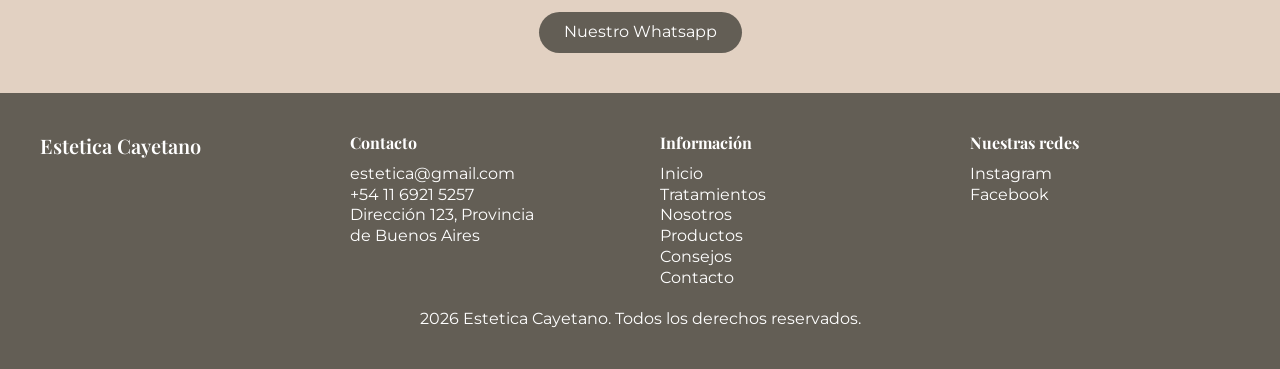
==== commit c9740f4b: "iconos y cambios de diseño" ====
--- a/tratamientos.html
+++ b/tratamientos.html
@@ -60,54 +60,62 @@
                         <a href="./labios.html">
                             <img src="./assets/img/labios-con-acido.jpg" alt="Relleno de Labios con Acido Hialuronico"/>
                             <h3>Relleno de Labios con Acido Hialuronico</h3>
-                        </a>
-                    </div>
-
-                    <div>
-                        <a href="./labios.html">
-                            <img src="./assets/img/labios-con-acido.jpg" alt="Relleno de Labios con Acido Hialuronico"/>
-                            <h3>Relleno de Labios con Acido Hialuronico</h3>
-                        </a>
-                    </div>
-
-                    <div>
-                        <a href="./labios.html">
-                            <img src="./assets/img/labios-con-acido.jpg" alt="Relleno de Labios con Acido Hialuronico"/>
-                            <h3>Relleno de Labios con Acido Hialuronico</h3>
-                        </a>
-                    </div>
-
-                    <div>
-                        <a href="./labios.html">
-                            <img src="./assets/img/labios-con-acido.jpg" alt="Relleno de Labios con Acido Hialuronico"/>
-                            <h3>Relleno de Labios con Acido Hialuronico</h3>
-                        </a>
-                    </div>
-
-                    <div>
-                        <a href="./labios.html">
-                            <img src="./assets/img/labios-con-acido.jpg" alt="Relleno de Labios con Acido Hialuronico"/>
-                            <h3>Relleno de Labios con Acido Hialuronico</h3>
-                        </a>
-                    </div>
-
-                    <div>
-                        <a href="./labios.html">
-                            <img src="./assets/img/labios-con-acido.jpg" alt="Relleno de Labios con Acido Hialuronico"/>
-                            <h3>Relleno de Labios con Acido Hialuronico</h3>
-                        </a>
-                    </div>
-
-                    <div>
-                        <a href="./labios.html">
-                            <img src="./assets/img/labios-con-acido.jpg" alt="Relleno de Labios con Acido Hialuronico"/>
-                            <h3>Relleno de Labios con Acido Hialuronico</h3>
-                        </a>
-                    </div>
-                    <div>
-                        <a href="./labios.html">
-                            <img src="./assets/img/labios-con-acido.jpg" alt="Relleno de Labios con Acido Hialuronico"/>
-                            <h3>Relleno de Labios con Acido Hialuronico</h3>
+                            <p>Lorem ipsum dolor sit amet consectetur adipisicing elit.</p>
+                        </a>
+                    </div>
+
+                    <div>
+                        <a href="./labios.html">
+                            <img src="./assets/img/labios-con-acido.jpg" alt="Relleno de Labios con Acido Hialuronico"/>
+                            <h3>Relleno de Labios con Acido Hialuronico</h3>
+                            <p>Lorem ipsum dolor sit amet consectetur adipisicing elit.</p>
+                        </a>
+                    </div>
+
+                    <div>
+                        <a href="./labios.html">
+                            <img src="./assets/img/labios-con-acido.jpg" alt="Relleno de Labios con Acido Hialuronico"/>
+                            <h3>Relleno de Labios con Acido Hialuronico</h3>
+                            <p>Lorem ipsum dolor sit amet consectetur adipisicing elit.</p>
+                        </a>
+                    </div>
+
+                    <div>
+                        <a href="./labios.html">
+                            <img src="./assets/img/labios-con-acido.jpg" alt="Relleno de Labios con Acido Hialuronico"/>
+                            <h3>Relleno de Labios con Acido Hialuronico</h3>
+                            <p>Lorem ipsum dolor sit amet consectetur adipisicing elit.</p>
+                        </a>
+                    </div>
+
+                    <div>
+                        <a href="./labios.html">
+                            <img src="./assets/img/labios-con-acido.jpg" alt="Relleno de Labios con Acido Hialuronico"/>
+                            <h3>Relleno de Labios con Acido Hialuronico</h3>
+                            <p>Lorem ipsum dolor sit amet consectetur adipisicing elit.</p>
+                        </a>
+                    </div>
+
+                    <div>
+                        <a href="./labios.html">
+                            <img src="./assets/img/labios-con-acido.jpg" alt="Relleno de Labios con Acido Hialuronico"/>
+                            <h3>Relleno de Labios con Acido Hialuronico</h3>
+                            <p>Lorem ipsum dolor sit amet consectetur adipisicing elit.</p>
+                        </a>
+                    </div>
+
+                    <div>
+                        <a href="./labios.html">
+                            <img src="./assets/img/labios-con-acido.jpg" alt="Relleno de Labios con Acido Hialuronico"/>
+                            <h3>Relleno de Labios con Acido Hialuronico</h3>
+                            <p>Lorem ipsum dolor sit amet consectetur adipisicing elit.</p>
+                        </a>
+                    </div>
+                    <div>
+                        <a href="./labios.html">
+                            <img src="./assets/img/labios-con-acido.jpg" alt="Relleno de Labios con Acido Hialuronico"/>
+                            <h3>Relleno de Labios con Acido Hialuronico</h3>
+                            <p>Lorem ipsum dolor sit amet consectetur adipisicing elit.</p>
                         </a>
                     </div>
 
